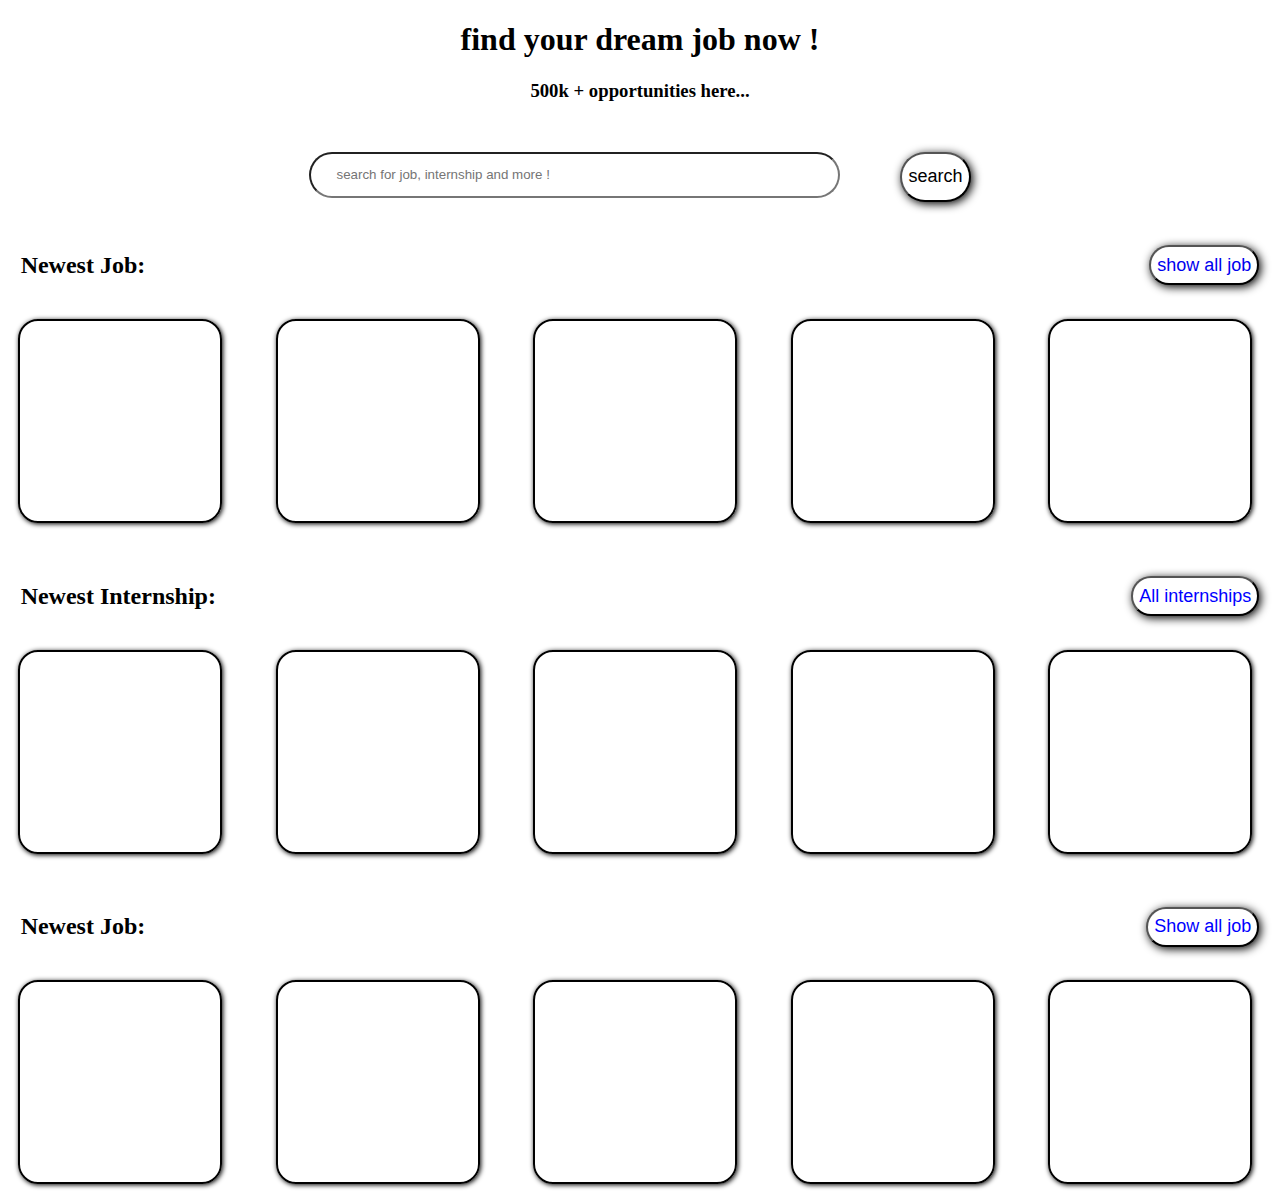
==== index.html @ 23dfc07c "initialization website" ====
<!DOCTYPE html>
<html lang="en">
<head>
    <meta charset="UTF-8">
    <meta name="viewport" content="width=device-width, initial-scale=1.0">
    <title>website</title>
</head>
<link rel="stylesheet" href="./style.css">
<body>

    <h1 class="mainHeading">find your dream job now !</h1>
    <h3 class="mainHeading">500k + opportunities here...</h3>
    <div class="search">
        <input type="text" placeholder="search for job, internship and more !" >
        <button>search</button>
    </div>


    <div class="heading">
        <h2 class="title"u>Newest Job:</u></h2>
        <button><a href="./job.html">show all job</a> </button>
    </div>
    

    <div class="category">
        <div class="card"></div>
        <div class="card"></div>
        <div class="card"></div>
        <div class="card"></div>
        <div class="card"></div>
    </div>


    <div class="heading">
        <h2 class="title"u>Newest Internship:</u></h2>
        <button>All internships</button>
    </div>
    

    <div class="category">
        <div class="card"></div>
        <div class="card"></div>
        <div class="card"></div>
        <div class="card"></div>
        <div class="card"></div>
    </div>


    <div class="heading">
        <h2 class="title"u>Newest Job:</u></h2>
        <button>Show all job</button>
    </div>
    

    <div class="category">
        <div class="card"></div>
        <div class="card"></div>
        <div class="card"></div>
        <div class="card"></div>
        <div class="card"></div>
    </div>
    

    

   
    
</body>
</html>
---- style.css ----
.mainHeading{
    display: flex;
    flex-direction: row;
    justify-content: center;
}
.search{
    display: flex;
    flex-direction: row;
    justify-content: center;
    margin-top: 50px;
   
}
.search input{
    width: 80%;
    max-width: 500px;
    height: 40px;
    border-radius: 100px;
    padding-left: 25px;
}
.search button{
    height: 50px;
    border-radius: 50px;
    background-color: white;
    color: black;
    font-size: large;
    cursor: pointer;
    box-shadow: 2px 2px 10px black;
    margin-left: 60px;
    
}
.heading{
    display: flex;
    flex-direction: row;
    justify-content: space-between;
    align-items: center;
    margin: 30px 1% 0px;
}

.heading button{
    height: 40px;
    border-radius: 50px;
    background-color: white;
    color: blue;
    font-size: large;
    cursor: pointer;
    box-shadow: 2px 2px 10px black;
    
}
.heading button a{
    text-decoration: none;
}
.heading button:active{
    box-shadow: 4px 4px 10px black;
}

.category{
    margin: 10px 0% 0px;
    display: flex;
    justify-content: space-between;

    overflow-x: auto;
    padding: 10px;
    white-space: nowrap;
    /* -webkit-overflow-scrolling: touch; */
}
.card{
    height: 200px;
    margin-right: 10px;
    width: 200px;
    min-width: 200px;
    border: 2px solid black;
    border-radius: 20px;
    cursor: pointer;
    box-shadow: 1px 1px 5px black;

}

.card:hover{
    box-shadow: 2px 2px 10px black;
}
.card:active{
    box-shadow: 4px 4px 10px black;
}
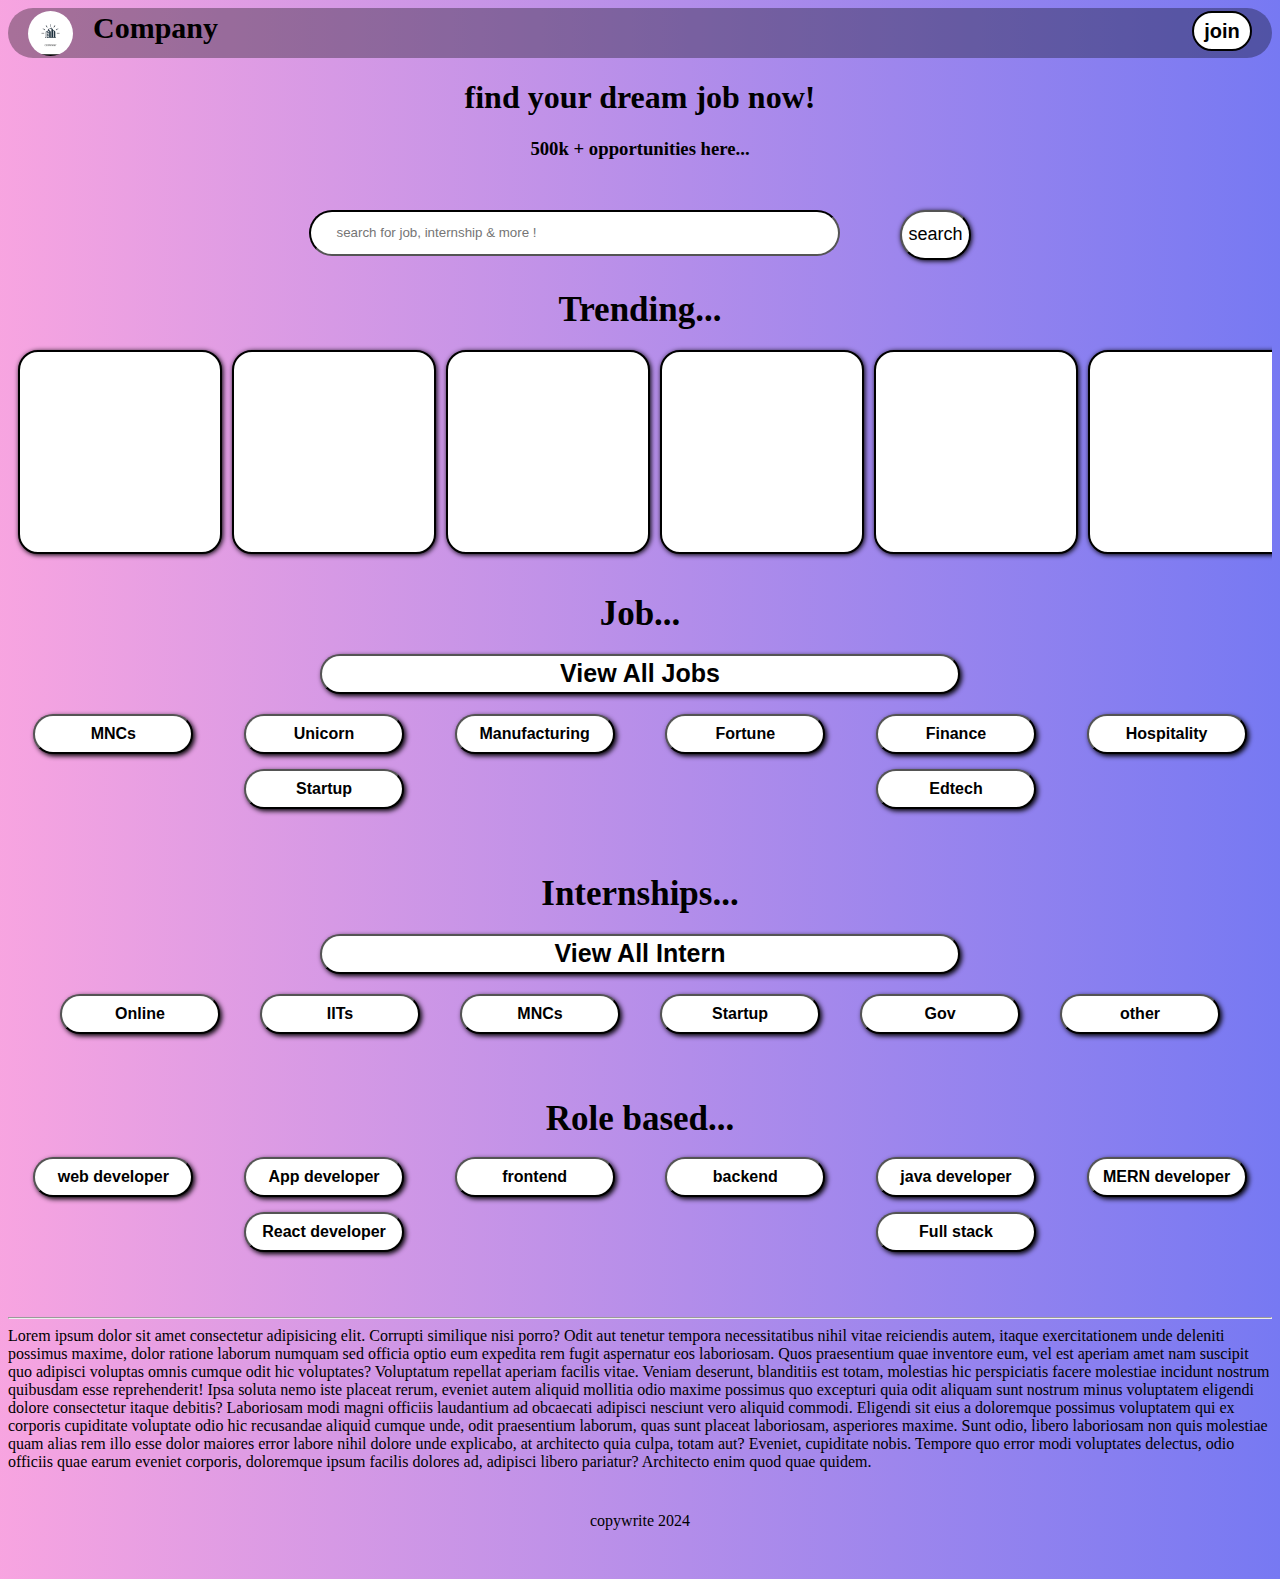
==== commit 83b574d9: "version2" ====
--- a/index.html
+++ b/index.html
@@ -3,26 +3,41 @@
 <head>
     <meta charset="UTF-8">
     <meta name="viewport" content="width=device-width, initial-scale=1.0">
-    <title>website</title>
+    <title>carrier website</title>
 </head>
 <link rel="stylesheet" href="./style.css">
 <body>
+    <nav>
+        <div class="brand">
+            <div class="logo"><img src="./asset/companyimg.png" alt=""></div>
+            <div class="brandName">Company</div>
+        </div>
+        <div class="join"><button>join</button></div>
+        
+    </nav>
 
-    <h1 class="mainHeading">find your dream job now !</h1>
+    <h1 class="mainHeading" id="mainHeadingId">find your dream job now!</h1>
     <h3 class="mainHeading">500k + opportunities here...</h3>
     <div class="search">
-        <input type="text" placeholder="search for job, internship and more !" >
+        <input type="text" placeholder="search for job, internship & more !" >
         <button>search</button>
     </div>
 
 
+
     <div class="heading">
-        <h2 class="title"u>Newest Job:</u></h2>
-        <button><a href="./job.html">show all job</a> </button>
+        <div class="title">Trending...</div> 
     </div>
-    
+    <div class="category">
+        <div class="card">
 
-    <div class="category">
+            
+        </div>
+
+
+        <div class="card"></div>
+        <div class="card"></div>
+        <div class="card"></div>
         <div class="card"></div>
         <div class="card"></div>
         <div class="card"></div>
@@ -31,39 +46,78 @@
     </div>
 
 
+
     <div class="heading">
-        <h2 class="title"u>Newest Internship:</u></h2>
-        <button>All internships</button>
+        <div class="title">Job...</div> 
+    </div>
+    <div class="internship">
+        <div class="allInternship"><button>View All Jobs</button></div>
+        <div class="internshipCategory">
+            <div class="button"><button>MNCs</button></div>
+            <div class="button"><button>Unicorn</button></div>
+            <div class="button"><button>Manufacturing</button></div>
+            <div class="button"><button>Fortune</button></div>
+            <div class="button"><button>Finance</button></div>
+            <div class="button"><button>Hospitality</button></div>
+            <div class="button"><button>Startup</button></div>
+            <div class="button"><button>Edtech</button></div>
+
+        </div>
+
+            
+    </div>
+
+
+
+
+    <div class="heading">
+        <div class="title">Internships...</div> 
+    </div>
+    <div class="internship">
+        <div class="allInternship"><button>View All Intern</button></div>
+        <div class="internshipCategory">
+            <div class="button"><button>Online</button></div>
+            <div class="button"><button>IITs</button></div>
+            <div class="button"><button>MNCs</button></div>
+            <div class="button"><button>Startup</button></div>
+            <div class="button"><button>Gov</button></div>
+            <div class="button"><button>other</button></div>
+        </div>
+
+            
     </div>
     
 
-    <div class="category">
-        <div class="card"></div>
-        <div class="card"></div>
-        <div class="card"></div>
-        <div class="card"></div>
-        <div class="card"></div>
+
+
+
+
+<div class="heading">
+    <div class="title">Role based...</div> 
+</div>
+<div class="internship">
+    <br>
+    <div class="internshipCategory">
+        <div class="button"><button>web developer</button></div>
+        <div class="button"><button>App developer</button></div>
+        <div class="button"><button>frontend</button></div>
+        <div class="button"><button>backend</button></div>
+        <div class="button"><button>java developer</button></div>
+        <div class="button"><button>MERN developer</button></div>
+        <div class="button"><button>React developer</button></div>
+        <div class="button"><button>Full stack</button></div>
+
     </div>
 
+        
+</div>
 
-    <div class="heading">
-        <h2 class="title"u>Newest Job:</u></h2>
-        <button>Show all job</button>
-    </div>
-    
+<hr>
+  Lorem ipsum dolor sit amet consectetur adipisicing elit. Corrupti similique nisi porro? Odit aut tenetur tempora necessitatibus nihil vitae reiciendis autem, itaque exercitationem unde deleniti possimus maxime, dolor ratione laborum numquam sed officia optio eum expedita rem fugit aspernatur eos laboriosam. Quos praesentium quae inventore eum, vel est aperiam amet nam suscipit quo adipisci voluptas omnis cumque odit hic voluptates? Voluptatum repellat aperiam facilis vitae. Veniam deserunt, blanditiis est totam, molestias hic perspiciatis facere molestiae incidunt nostrum quibusdam esse reprehenderit! Ipsa soluta nemo iste placeat rerum, eveniet autem aliquid mollitia odio maxime possimus quo excepturi quia odit aliquam sunt nostrum minus voluptatem eligendi dolore consectetur itaque debitis? Laboriosam modi magni officiis laudantium ad obcaecati adipisci nesciunt vero aliquid commodi. Eligendi sit eius a doloremque possimus voluptatem qui ex corporis cupiditate voluptate odio hic recusandae aliquid cumque unde, odit praesentium laborum, quas sunt placeat laboriosam, asperiores maxime. Sunt odio, libero laboriosam non quis molestiae quam alias rem illo esse dolor maiores error labore nihil dolore unde explicabo, at architecto quia culpa, totam aut? Eveniet, cupiditate nobis. Tempore quo error modi voluptates delectus, odio officiis quae earum eveniet corporis, doloremque ipsum facilis dolores ad, adipisci libero pariatur? Architecto enim quod quae quidem.
 
-    <div class="category">
-        <div class="card"></div>
-        <div class="card"></div>
-        <div class="card"></div>
-        <div class="card"></div>
-        <div class="card"></div>
-    </div>
-    
-
-    
-
-   
+   <footer>
+        copywrite 2024
+   </footer>
     
 </body>
 </html>--- a/style.css
+++ b/style.css
@@ -1,7 +1,64 @@
+
+body{
+    background-color: white;
+    background: linear-gradient(90deg, rgba(245, 134, 214, 0.748), #474aeebd);
+}
+
+nav{
+   
+    display: flex;
+    justify-content: space-between;
+
+
+    width: 100%;
+    height: 50px;
+    border-radius: 40px;
+    background-color: #01020252;
+    margin-bottom: 20px;
+    
+    
+}
+nav .brand{
+    display: flex;
+    margin: 2.5px 20px 2.5px;
+    
+}
+nav .brand .logo img{
+   width: 45px;
+   border-radius: 50%;
+    
+}
+nav .brand .brandName{
+ font-size: 30px;
+ margin-left: 20px;
+ font-weight: 900;
+ }
+
+ nav .join button{
+    height: 40px;
+    width: 60px;
+    border: 2px solid black;
+    border-radius: 20px;
+    font-size: 20px;
+    background-color: rgb(255, 255, 255);
+    font-weight: 900;
+    margin-top: 3.33px;
+    margin-right: 20px;
+    cursor: pointer;
+ }
+ nav .join button:hover{
+    box-shadow: 2px 2px 10px black;
+ }
+ nav .join button:active{
+    box-shadow: 1px 1px 5px white;
+ }
+
+
 .mainHeading{
     display: flex;
     flex-direction: row;
     justify-content: center;
+    color: black;
 }
 .search{
     display: flex;
@@ -15,6 +72,7 @@
     max-width: 500px;
     height: 40px;
     border-radius: 100px;
+    border-color: black;
     padding-left: 25px;
 }
 .search button{
@@ -24,33 +82,47 @@
     color: black;
     font-size: large;
     cursor: pointer;
+    box-shadow: 1px 1px 5px black;
+    border-color: black;
+    margin-left: 60px;
+    
+}
+.search button:hover{
     box-shadow: 2px 2px 10px black;
-    margin-left: 60px;
-    
-}
+}
+.search button:active{
+    box-shadow: 1px 1px 5px black;
+}
+
+
 .heading{
     display: flex;
+    color: black;
     flex-direction: row;
-    justify-content: space-between;
+    justify-content: center;
     align-items: center;
     margin: 30px 1% 0px;
 }
+.heading .title{
+    font-weight: 900;
+    font-size: 35px;
+}
 
 .heading button{
     height: 40px;
     border-radius: 50px;
     background-color: white;
-    color: blue;
+    color: blueviolet;
     font-size: large;
     cursor: pointer;
-    box-shadow: 2px 2px 10px black;
+    box-shadow: 2px 2px 10px blueviolet;
     
 }
 .heading button a{
     text-decoration: none;
 }
 .heading button:active{
-    box-shadow: 4px 4px 10px black;
+    box-shadow: 4px 4px 10px white;
 }
 
 .category{
@@ -72,6 +144,8 @@
     border-radius: 20px;
     cursor: pointer;
     box-shadow: 1px 1px 5px black;
+    /* background: linear-gradient(45deg, rgba(251, 6, 226, 0.687), rgba(0, 0, 255, 0.743)); */
+    background-color: white;
 
 }
 
@@ -81,3 +155,82 @@
 .card:active{
     box-shadow: 4px 4px 10px black;
 }
+.internship{
+    display: flex;
+    flex-direction: column;
+    align-items: center;
+    margin-bottom: 50px;
+    
+}
+
+.internship .allInternship button{
+    height: 40px;
+    width: 50vw;
+    margin: 20px auto 20px;
+    font-size: 150%;
+    border-radius: 30px;
+    box-shadow: 2px 2px 5px black;
+    background-color: white;
+    /* background: linear-gradient(45deg, rgba(251, 6, 226, 0.687), rgba(0, 0, 255, 0.743)); */
+
+    color: black;
+    font-size: 25px;
+    font-weight: 900;
+
+    
+}
+.internship .allInternship button:hover{
+    box-shadow: 3px 3px 10px black;
+}
+.internship .allInternship button:active{
+    box-shadow: 2px 2px 5px black;
+}
+
+
+
+.internship .internshipCategory {
+    display: flex;
+    justify-content: space-around;
+    flex-wrap: wrap;
+    
+    
+
+}
+.internship .internshipCategory button{
+    width: 27vw;
+    max-width: 160px;
+    height: 40px;
+    margin-bottom: 15px;
+    margin: 0px 20px 15px;
+    border-radius: 20px;
+    box-shadow: 2px 2px 5px black;
+    cursor: pointer;
+    /* background: linear-gradient(45deg, rgba(251, 6, 226, 0.687), rgba(0, 0, 255, 0.743)); */
+    background-color: white;
+    font-size: 100%;
+    font-weight: 900;
+    color: black;
+
+}
+.internship .internshipCategory button:hover{
+    box-shadow: 3px 3px 10px black;
+}
+.internship .internshipCategory button:active{
+    box-shadow: 2px 2px 5px black;
+}
+
+
+
+
+
+
+
+
+
+
+footer{
+    height: 100px;
+    display: flex;
+    align-items: center;
+    justify-content: center;
+}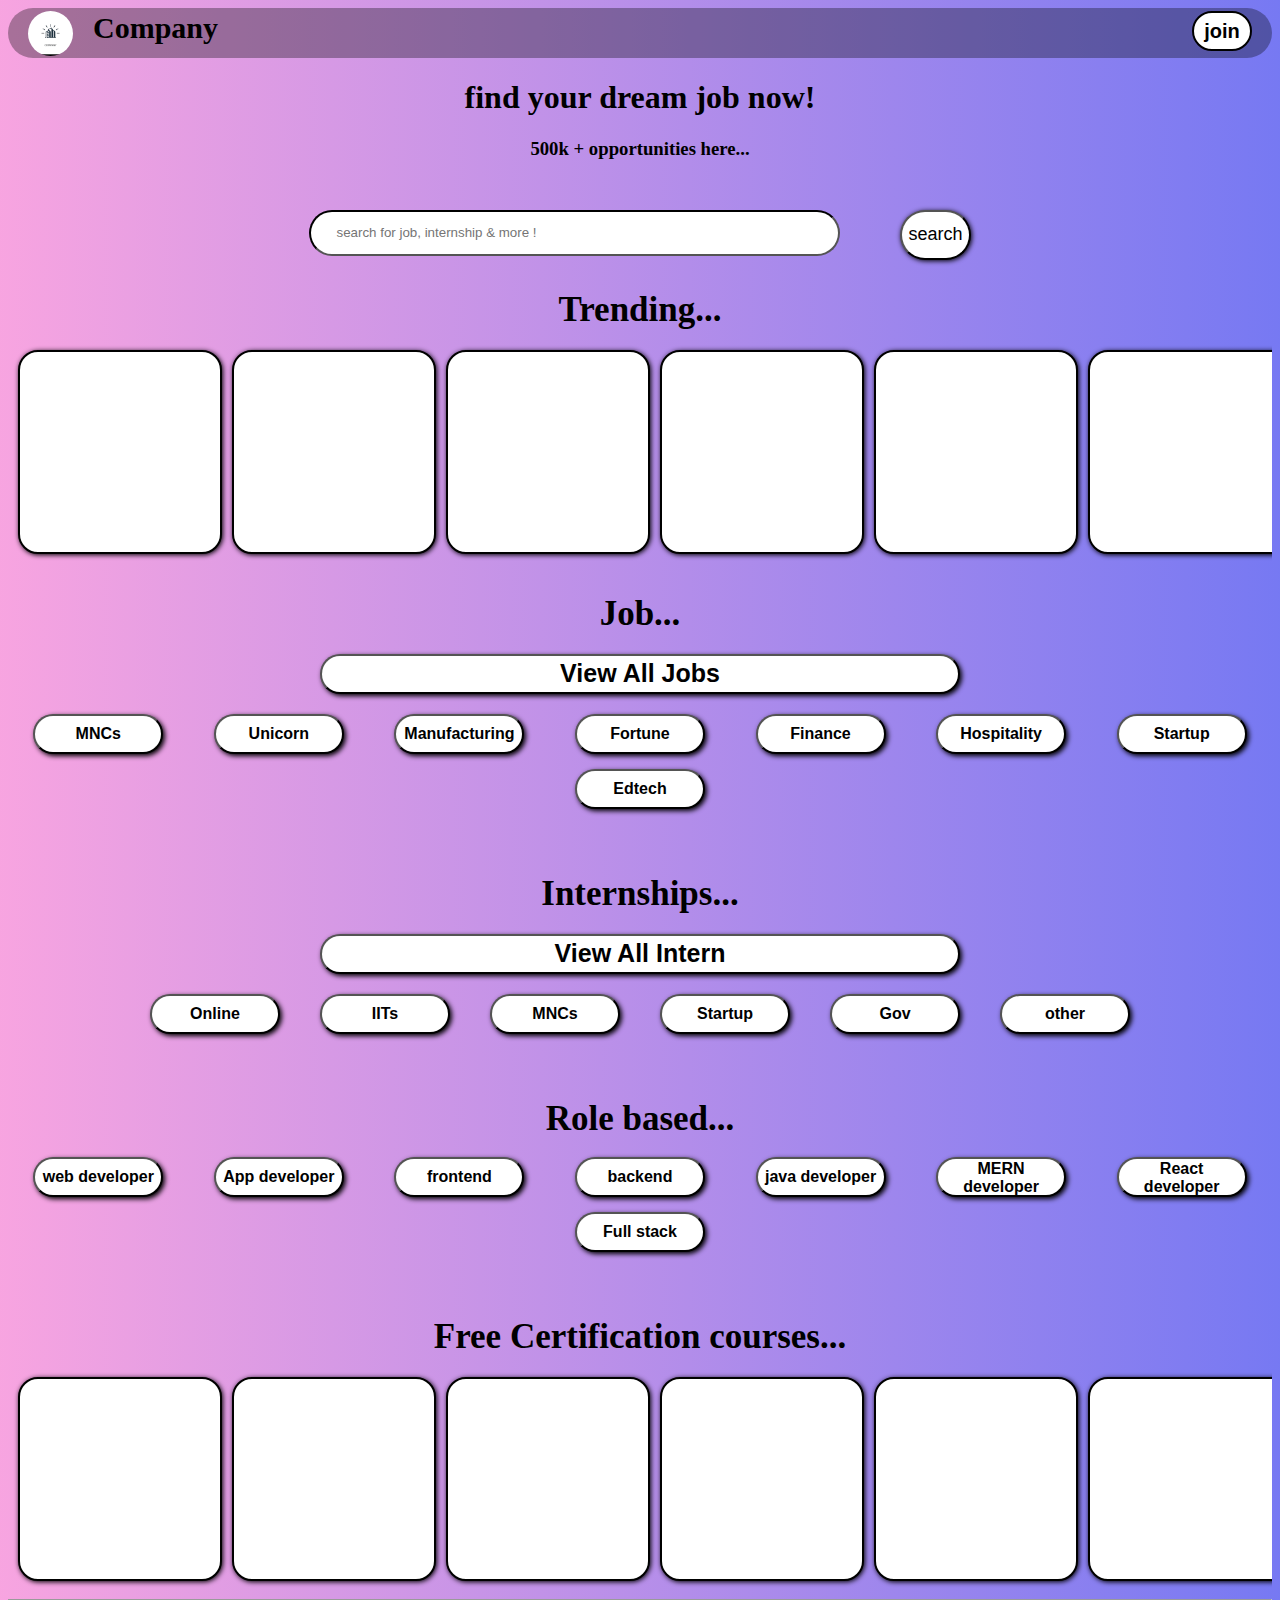
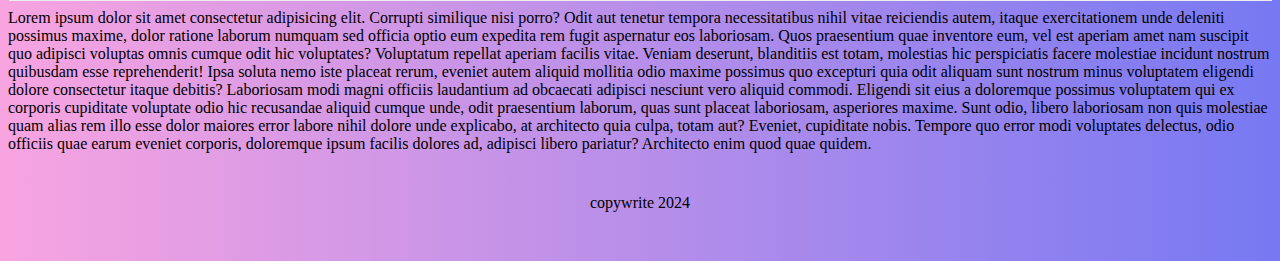
==== commit 3aa8ede8: "version3" ====
--- a/index.html
+++ b/index.html
@@ -29,12 +29,7 @@
         <div class="title">Trending...</div> 
     </div>
     <div class="category">
-        <div class="card">
-
-            
-        </div>
-
-
+        <div class="card"></div>
         <div class="card"></div>
         <div class="card"></div>
         <div class="card"></div>
@@ -112,6 +107,25 @@
         
 </div>
 
+
+
+
+<div class="heading">
+    <div class="title">Free Certification courses...
+    </div> 
+</div>
+<div class="category">
+    <div class="card"></div>
+    <div class="card"></div>
+    <div class="card"></div>
+    <div class="card"></div>
+    <div class="card"></div>
+    <div class="card"></div>
+    <div class="card"></div>
+    <div class="card"></div>
+    <div class="card"></div>
+</div>
+
 <hr>
   Lorem ipsum dolor sit amet consectetur adipisicing elit. Corrupti similique nisi porro? Odit aut tenetur tempora necessitatibus nihil vitae reiciendis autem, itaque exercitationem unde deleniti possimus maxime, dolor ratione laborum numquam sed officia optio eum expedita rem fugit aspernatur eos laboriosam. Quos praesentium quae inventore eum, vel est aperiam amet nam suscipit quo adipisci voluptas omnis cumque odit hic voluptates? Voluptatum repellat aperiam facilis vitae. Veniam deserunt, blanditiis est totam, molestias hic perspiciatis facere molestiae incidunt nostrum quibusdam esse reprehenderit! Ipsa soluta nemo iste placeat rerum, eveniet autem aliquid mollitia odio maxime possimus quo excepturi quia odit aliquam sunt nostrum minus voluptatem eligendi dolore consectetur itaque debitis? Laboriosam modi magni officiis laudantium ad obcaecati adipisci nesciunt vero aliquid commodi. Eligendi sit eius a doloremque possimus voluptatem qui ex corporis cupiditate voluptate odio hic recusandae aliquid cumque unde, odit praesentium laborum, quas sunt placeat laboriosam, asperiores maxime. Sunt odio, libero laboriosam non quis molestiae quam alias rem illo esse dolor maiores error labore nihil dolore unde explicabo, at architecto quia culpa, totam aut? Eveniet, cupiditate nobis. Tempore quo error modi voluptates delectus, odio officiis quae earum eveniet corporis, doloremque ipsum facilis dolores ad, adipisci libero pariatur? Architecto enim quod quae quidem.
 
--- a/style.css
+++ b/style.css
@@ -1,6 +1,6 @@
 
 body{
-    background-color: white;
+    background-color: #f1ebeb;
     background: linear-gradient(90deg, rgba(245, 134, 214, 0.748), #474aeebd);
 }
 
@@ -198,6 +198,7 @@
 }
 .internship .internshipCategory button{
     width: 27vw;
+    width: 130px;
     max-width: 160px;
     height: 40px;
     margin-bottom: 15px;
